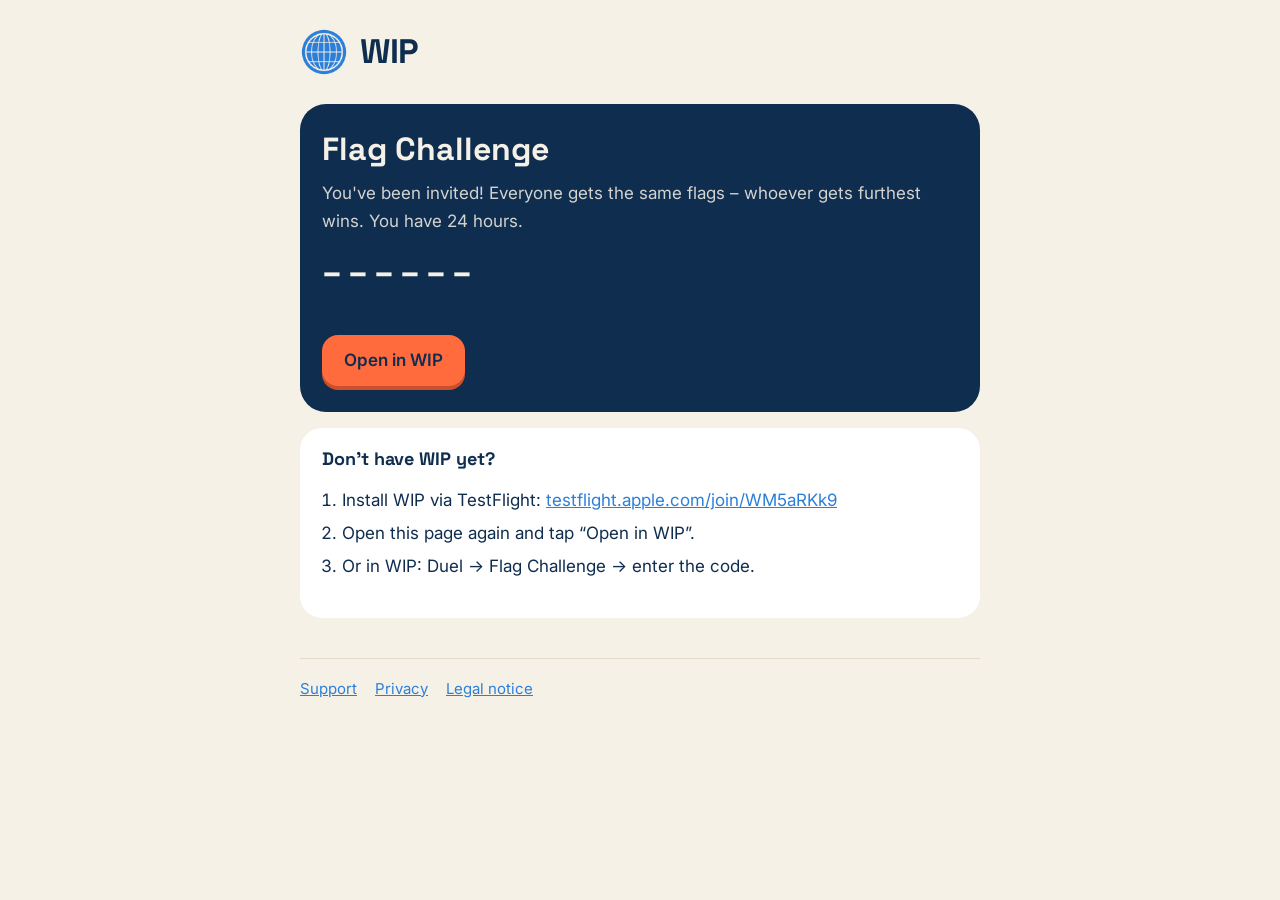
==== c.html @ 2260d8cd "Challenge-Seite, englische Seiten, Datenschutz: Game Center und iCloud Co-Authored-By: Claude Opus 5" ====
<!doctype html>
<html lang="de">
<head>
<meta charset="utf-8">
<meta name="viewport" content="width=device-width, initial-scale=1">
<title>WIP – Flaggen-Challenge</title>
<meta name="description" content="Du wurdest zu einer Flaggen-Challenge in WIP eingeladen. / You've been invited to a Flag Challenge in WIP.">
<meta property="og:title" content="Flaggen-Challenge in WIP">
<meta property="og:description" content="Gleiche Flaggen für alle – wer am weitesten kommt, gewinnt. 24 Stunden Zeit.">
<meta property="og:image" content="https://constistock.github.io/wipquiz/logo.png">
<link rel="stylesheet" href="style.css">
<style>
  .code { font-family: "Space Grotesk", sans-serif; font-size: 34px; font-weight: 700; letter-spacing: 6px; margin: 10px 0 18px; }
  .steps { padding-left: 20px; } .steps li { margin: 6px 0; }
</style>
</head>
<body>
<div class="wrap">
  <header><a href="index.html"><img src="logo.png" alt=""><span class="brand">WIP</span></a></header>

  <section class="hero">
    <h1 id="title">Flaggen-Challenge</h1>
    <p id="lead">Du wurdest eingeladen! Alle bekommen dieselben Flaggen – wer am weitesten kommt, gewinnt. Ihr habt 24 Stunden Zeit.</p>
    <div class="code" id="code">––––––</div>
    <a class="button" id="open" href="#">In WIP öffnen</a>
  </section>

  <div class="card">
    <h3 id="h-noapp" style="margin-top:0">Noch kein WIP?</h3>
    <ol class="steps" id="steps">
      <li>WIP über TestFlight installieren: <a href="https://testflight.apple.com/join/WM5aRKk9">testflight.apple.com/join/WM5aRKk9</a></li>
      <li>Diese Seite nochmal öffnen und auf „In WIP öffnen“ tippen.</li>
      <li>Oder in WIP: Duell → Flaggen-Challenge → Code eingeben.</li>
    </ol>
  </div>

  <nav>
    <a href="index.html" id="l-support">Support</a>
    <a href="datenschutz.html" id="l-privacy">Datenschutz</a>
    <a href="impressum.html" id="l-imprint">Impressum</a>
  </nav>
</div>
<script>
  // Code aus dem Link (#ABC123) lesen; nur Buchstaben und Ziffern zulassen.
  var code = (location.hash || "").replace("#", "").toUpperCase().replace(/[^A-Z0-9]/g, "").slice(0, 6);
  if (code) {
    document.getElementById("code").textContent = code;
    document.getElementById("open").href = "wipquiz://challenge/" + code;
  }
  if (!(navigator.language || "de").toLowerCase().startsWith("de")) {
    document.documentElement.lang = "en";
    document.title = "WIP – Flag Challenge";
    document.getElementById("title").textContent = "Flag Challenge";
    document.getElementById("lead").textContent = "You've been invited! Everyone gets the same flags – whoever gets furthest wins. You have 24 hours.";
    document.getElementById("open").textContent = "Open in WIP";
    document.getElementById("h-noapp").textContent = "Don't have WIP yet?";
    document.getElementById("steps").innerHTML =
      '<li>Install WIP via TestFlight: <a href="https://testflight.apple.com/join/WM5aRKk9">testflight.apple.com/join/WM5aRKk9</a></li>' +
      '<li>Open this page again and tap “Open in WIP”.</li>' +
      '<li>Or in WIP: Duel → Flag Challenge → enter the code.</li>';
    document.getElementById("l-privacy").href = "en/privacy.html";
    document.getElementById("l-privacy").textContent = "Privacy";
    document.getElementById("l-imprint").textContent = "Legal notice";
    document.getElementById("l-support").href = "en/index.html";
  }
</script>
</body>
</html>
---- style.css ----
/* WIP – Webseite im Stil des Brand Boards. Schriften lokal (keine Verbindung zu Google). */
@font-face { font-family: "Space Grotesk"; src: url("fonts/SpaceGrotesk.ttf") format("truetype"); font-weight: 300 700; font-display: swap; }
@font-face { font-family: "Inter"; src: url("fonts/Inter.ttf") format("truetype"); font-weight: 100 900; font-display: swap; }

:root {
  --bg: #F6F1E7; --card: #FFFFFF; --ink: #0F2D4F; --sub: #4A5F78; --line: #E3DACA;
  --ozean: #2B7FD9; --kompass: #FF6B3D; --hero: #0F2D4F; --on-hero: #F6F1E7;
}
@media (prefers-color-scheme: dark) {
  :root { --bg: #0A1A2E; --card: #14304F; --ink: #F6F1E7; --sub: #9FB3C8; --line: #24456B; --hero: #1C3F66; }
}

* { box-sizing: border-box; }
html { -webkit-text-size-adjust: 100%; }
body {
  margin: 0; background: var(--bg); color: var(--ink);
  font: 17px/1.6 "Inter", system-ui, sans-serif;
}
.wrap { max-width: 720px; margin: 0 auto; padding: 28px 20px 60px; }
header { display: flex; align-items: center; gap: 12px; margin-bottom: 28px; }
header img { width: 48px; height: 48px; }
header a { display: flex; align-items: center; gap: 12px; color: inherit; text-decoration: none; }
.brand { font: 700 34px/1 "Space Grotesk", sans-serif; letter-spacing: -1px; }
h1, h2, h3 { font-family: "Space Grotesk", sans-serif; line-height: 1.2; }
h1 { font-size: 32px; margin: 0 0 12px; }
h2 { font-size: 22px; margin: 32px 0 8px; }
h3 { font-size: 18px; margin: 20px 0 4px; }
p, li { color: var(--ink); }
.muted { color: var(--sub); }
a { color: var(--ozean); }
.card { background: var(--card); border-radius: 22px; padding: 20px 22px; margin: 16px 0; }
.hero { background: var(--hero); color: var(--on-hero); border-radius: 26px; padding: 26px 22px; }
.hero p { color: var(--on-hero); opacity: .85; margin: 6px 0 0; }
.hero h1 { color: var(--on-hero); }
.button {
  display: inline-block; margin-top: 18px; background: var(--kompass); color: #0F2D4F;
  font-weight: 600; text-decoration: none; padding: 12px 22px; border-radius: 16px;
  box-shadow: 0 4px 0 #C9502B;
}
nav { display: flex; flex-wrap: wrap; gap: 8px 18px; margin-top: 40px; padding-top: 18px; border-top: 1px solid var(--line); font-size: 15px; }
.placeholder { background: #FFE7DF; color: #B03B19; padding: 0 4px; border-radius: 4px; }
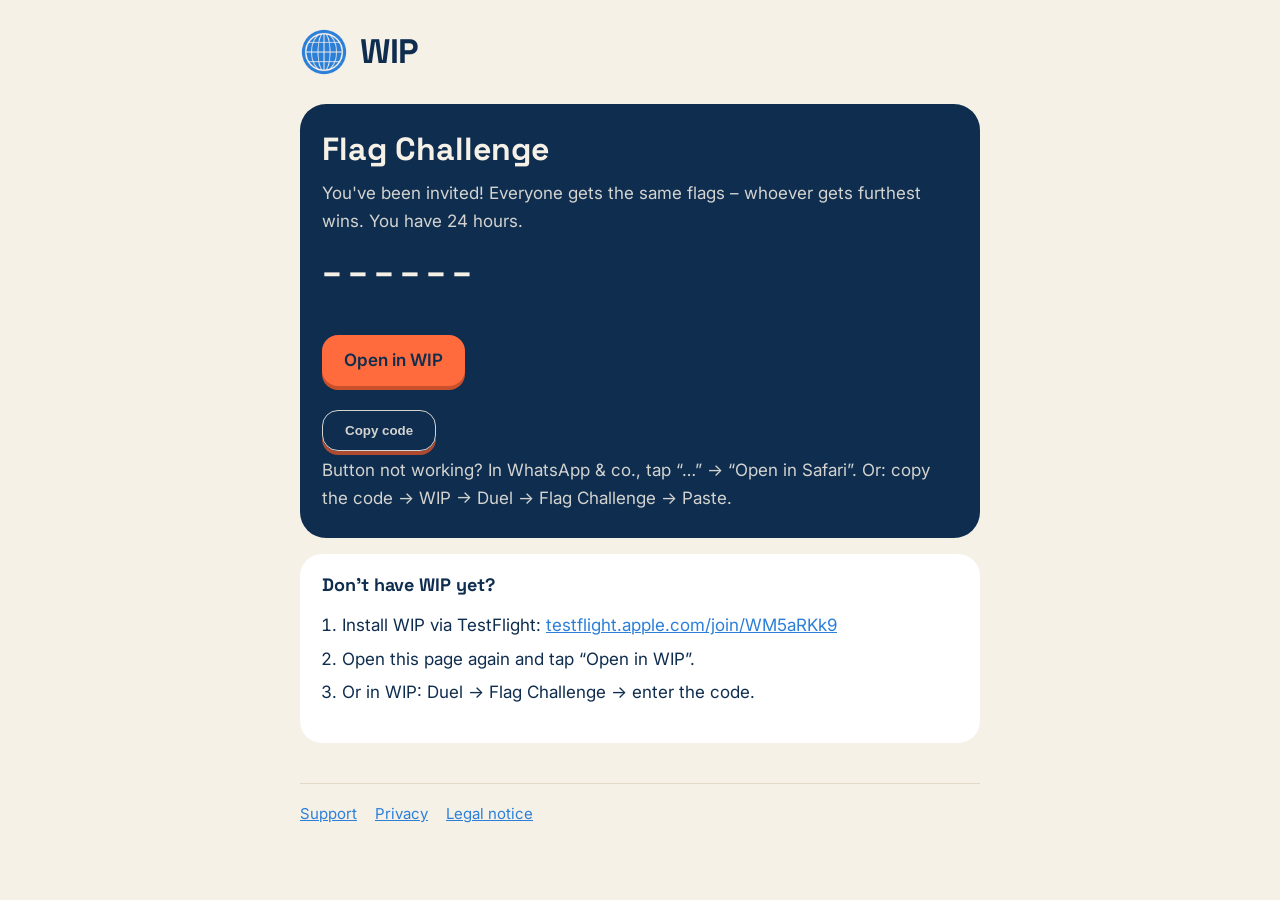
==== commit 6e8725ea: "Challenge-Seite: Code kopieren, Hinweis für WhatsApp Co-Authored-By: Claude Opus 5.5 <noreply@anthro" ====
--- a/c.html
+++ b/c.html
@@ -23,6 +23,8 @@
     <p id="lead">Du wurdest eingeladen! Alle bekommen dieselben Flaggen – wer am weitesten kommt, gewinnt. Ihr habt 24 Stunden Zeit.</p>
     <div class="code" id="code">––––––</div>
     <a class="button" id="open" href="#">In WIP öffnen</a>
+    <p><button id="copy" class="button" style="background:transparent;color:inherit;border:1.5px solid currentColor">Code kopieren</button></p>
+    <p class="muted" id="hint">Klappt der Knopf nicht? In WhatsApp &amp; Co. oben auf „…“ → „In Safari öffnen“ tippen. Oder: Code kopieren → WIP → Duell → Flaggen-Challenge → Einfügen.</p>
   </section>
 
   <div class="card">
@@ -47,12 +49,22 @@
     document.getElementById("code").textContent = code;
     document.getElementById("open").href = "wipquiz://challenge/" + code;
   }
+  document.getElementById("copy").addEventListener("click", function () {
+    if (!code) return;
+    var b = this;
+    (navigator.clipboard ? navigator.clipboard.writeText(code) : Promise.reject()).then(function () {
+      b.textContent = b.dataset.done || "Kopiert ✓";
+    }).catch(function () { b.textContent = code; });
+  });
   if (!(navigator.language || "de").toLowerCase().startsWith("de")) {
     document.documentElement.lang = "en";
     document.title = "WIP – Flag Challenge";
     document.getElementById("title").textContent = "Flag Challenge";
     document.getElementById("lead").textContent = "You've been invited! Everyone gets the same flags – whoever gets furthest wins. You have 24 hours.";
     document.getElementById("open").textContent = "Open in WIP";
+    document.getElementById("copy").textContent = "Copy code";
+    document.getElementById("copy").dataset.done = "Copied ✓";
+    document.getElementById("hint").textContent = "Button not working? In WhatsApp & co., tap “…” → “Open in Safari”. Or: copy the code → WIP → Duel → Flag Challenge → Paste.";
     document.getElementById("h-noapp").textContent = "Don't have WIP yet?";
     document.getElementById("steps").innerHTML =
       '<li>Install WIP via TestFlight: <a href="https://testflight.apple.com/join/WM5aRKk9">testflight.apple.com/join/WM5aRKk9</a></li>' +
